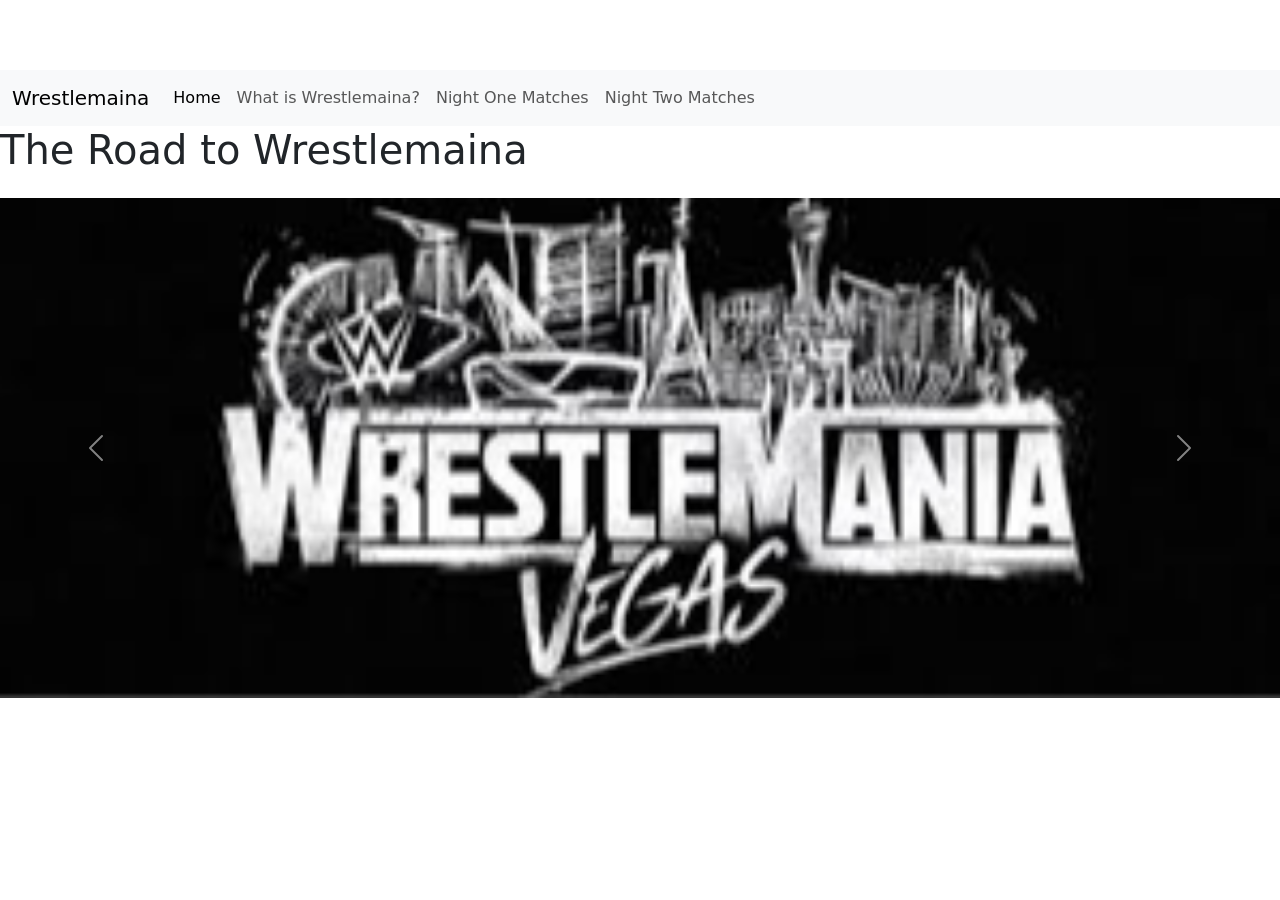
==== index.html @ 57ff9733 "first commit" ====
<!doctype html>
<html lang="en">
  <head>
    <meta charset="utf-8">
    <meta name="viewport" content="width=device-width, initial-scale=1">
    <title>Road to Wrestlemaina</title>
    <link href="https://cdn.jsdelivr.net/npm/bootstrap@5.3.8/dist/css/bootstrap.min.css" rel="stylesheet" integrity="sha384-sRIl4kxILFvY47J16cr9ZwB07vP4J8+LH7qKQnuqkuIAvNWLzeN8tE5YBujZqJLB" crossorigin="anonymous">
    <link rel="stylesheet" href="style.css">
  </head>
  <body>
    <nav class="navbar navbar-expand-lg bg-body-tertiary">
  <div class="container-fluid">
    <a class="navbar-brand" href="#">Wrestlemaina</a>
    <button class="navbar-toggler" type="button" data-bs-toggle="collapse" data-bs-target="#navbarSupportedContent" aria-controls="navbarSupportedContent" aria-expanded="false" aria-label="Toggle navigation">
      <span class="navbar-toggler-icon"></span>
    </button>
    <div class="collapse navbar-collapse" id="navbarSupportedContent">
      <ul class="navbar-nav me-auto mb-2 mb-lg-0">
        <li class="nav-item">
          <a class="nav-link active" aria-current="page" href="#">Home</a>
        </li>
        <li class="nav-item">
          <a class="nav-link" href="#">What is Wrestlemaina?</a>
        </li>
        </li>
        <li class="nav-item">
          <a class="nav-link" href="#">Night One Matches</a>
        </li>
        <li class="nav-item">
<a class="nav-link" href="#">Night Two Matches</a>
        </li>
        <li class="nav-item">
<a class="nav-link" href="#"></a>
        </li>
        <li class="nav-item">
<a class="nav-link" href="#"></a>
        </li>
      </ul>
      </form>
    </div>
  </div>
</nav>
<h1 class="text center mb-4">The Road to Wrestlemaina</h1>
<div id="carouselExampleAutoplaying" class="carousel slide" data-bs-ride="carousel">
  <div class="carousel-inner">
    <div class="carousel-item active">
      <img src="download (1).jpg" class="d-block w-100" alt="...">
    </div>
    <div class="carousel-item">
      <img src="..." class="d-block w-100" alt="...">
    </div>
    <div class="carousel-item">
      <img src="..." class="d-block w-100" alt="...">
    </div>
  </div>
  <button class="carousel-control-prev" type="button" data-bs-target="#carouselExampleAutoplaying" data-bs-slide="prev">
    <span class="carousel-control-prev-icon" aria-hidden="true"></span>
    <span class="visually-hidden">Previous</span>
  </button>
  <button class="carousel-control-next" type="button" data-bs-target="#carouselExampleAutoplaying" data-bs-slide="next">
    <span class="carousel-control-next-icon" aria-hidden="true"></span>
    <span class="visually-hidden">Next</span>
  </button>
</div>

    <script src="https://cdn.jsdelivr.net/npm/bootstrap@5.3.8/dist/js/bootstrap.bundle.min.js" integrity="sha384-FKyoEForCGlyvwx9Hj09JcYn3nv7wiPVlz7YYwJrWVcXK/BmnVDxM+D2scQbITxI" crossorigin="anonymous"></script>
  </body>
</html>
---- style.css ----
body {
     padding-top: 70px;
 }

 section {
     margin-bottom: 200px;
 }

.carousel-item {
     height: 500px;
 }

 .carousel-item img {
     height: 100%;
     object-fit: cover;  /* Prevents stretching by cropping the edges */
 }

 .card-img-top {
     width: 100%;
     height: 15vw; /* Adjust this value as needed (e.g., 200px) */
     object-fit: cover;
 }
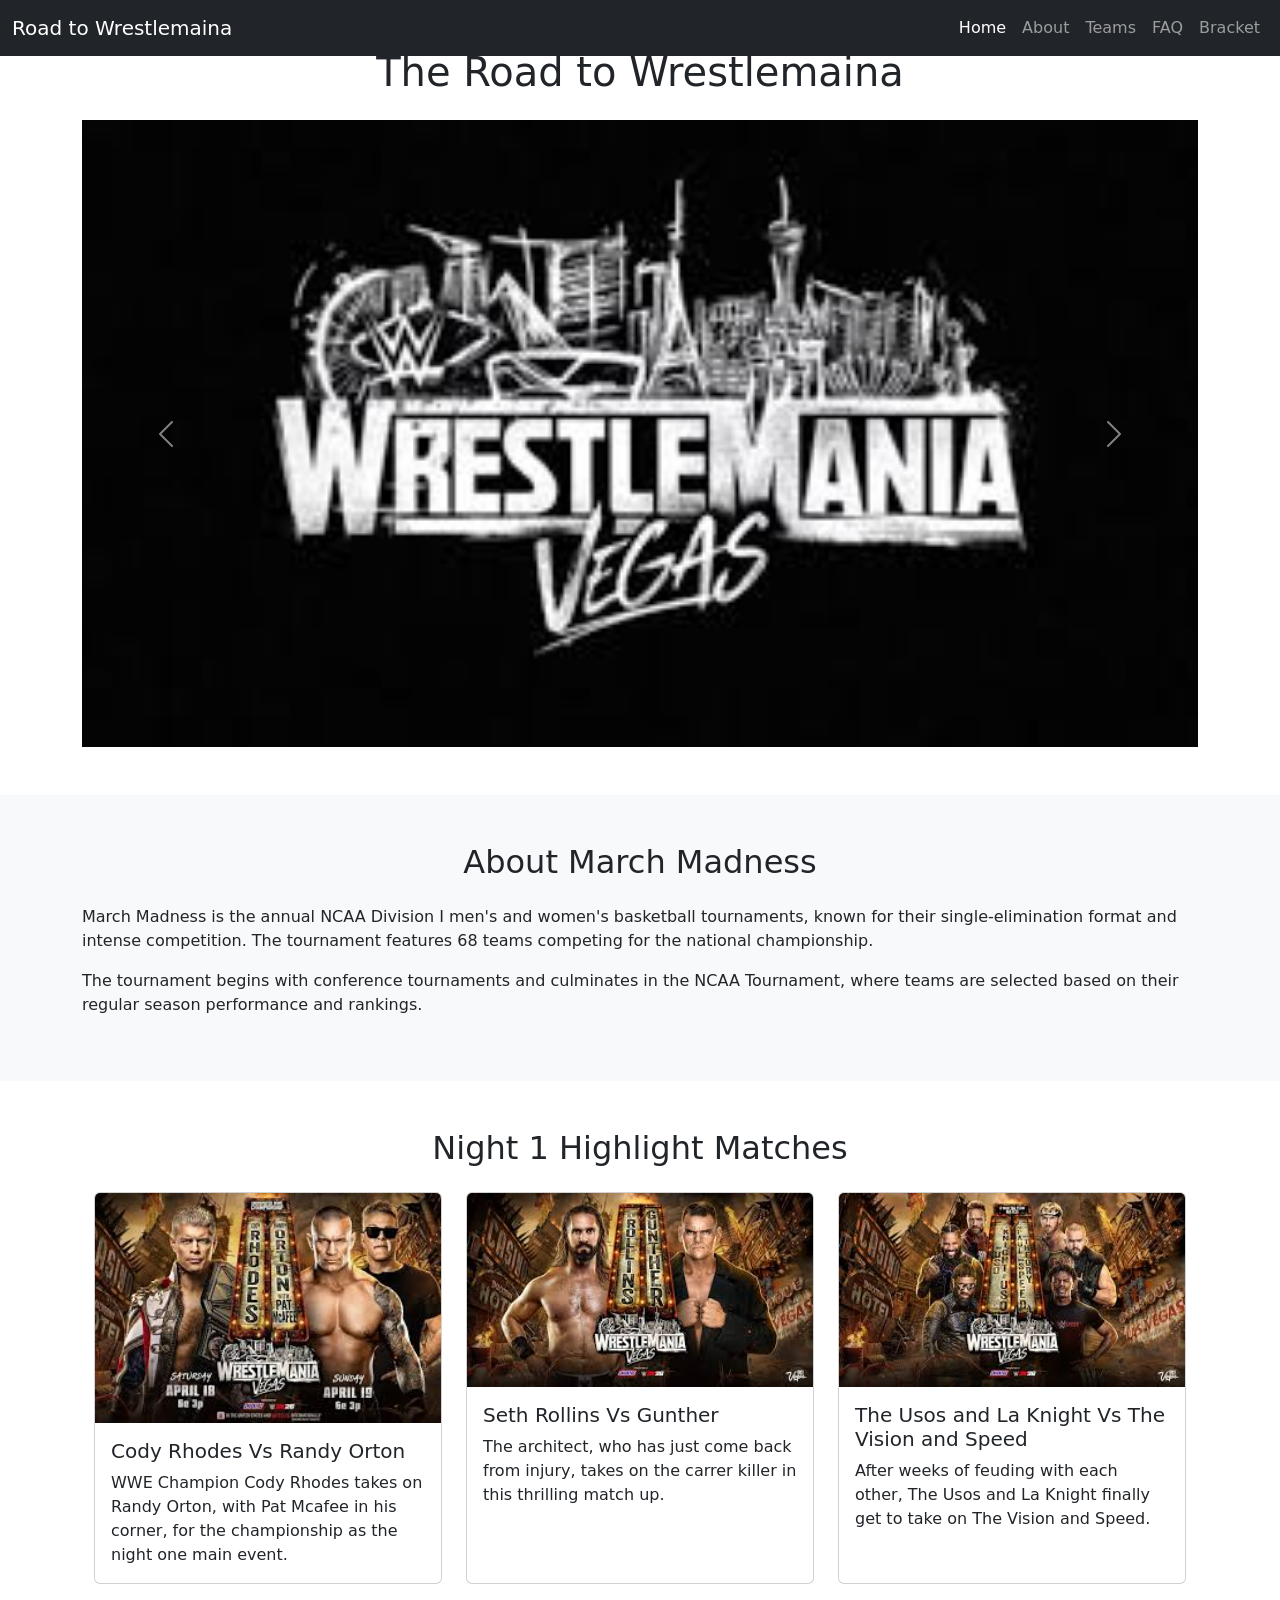
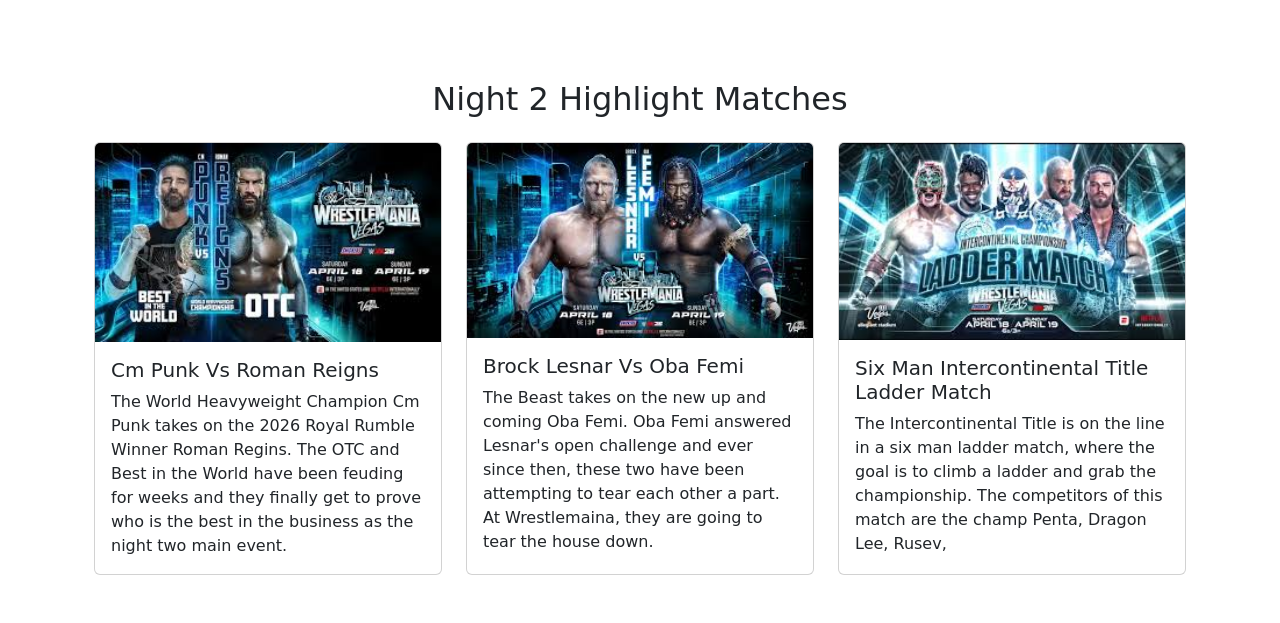
==== commit 9fc72d84: "add all files" ====
--- a/index.html
+++ b/index.html
@@ -1,68 +1,206 @@
-<!doctype html>
+<!DOCTYPE html>
 <html lang="en">
-  <head>
-    <meta charset="utf-8">
-    <meta name="viewport" content="width=device-width, initial-scale=1">
-    <title>Road to Wrestlemaina</title>
-    <link href="https://cdn.jsdelivr.net/npm/bootstrap@5.3.8/dist/css/bootstrap.min.css" rel="stylesheet" integrity="sha384-sRIl4kxILFvY47J16cr9ZwB07vP4J8+LH7qKQnuqkuIAvNWLzeN8tE5YBujZqJLB" crossorigin="anonymous">
-    <link rel="stylesheet" href="style.css">
-  </head>
-  <body>
-    <nav class="navbar navbar-expand-lg bg-body-tertiary">
-  <div class="container-fluid">
-    <a class="navbar-brand" href="#">Wrestlemaina</a>
-    <button class="navbar-toggler" type="button" data-bs-toggle="collapse" data-bs-target="#navbarSupportedContent" aria-controls="navbarSupportedContent" aria-expanded="false" aria-label="Toggle navigation">
-      <span class="navbar-toggler-icon"></span>
-    </button>
-    <div class="collapse navbar-collapse" id="navbarSupportedContent">
-      <ul class="navbar-nav me-auto mb-2 mb-lg-0">
-        <li class="nav-item">
-          <a class="nav-link active" aria-current="page" href="#">Home</a>
-        </li>
-        <li class="nav-item">
-          <a class="nav-link" href="#">What is Wrestlemaina?</a>
-        </li>
-        </li>
-        <li class="nav-item">
-          <a class="nav-link" href="#">Night One Matches</a>
-        </li>
-        <li class="nav-item">
-<a class="nav-link" href="#">Night Two Matches</a>
-        </li>
-        <li class="nav-item">
-<a class="nav-link" href="#"></a>
-        </li>
-        <li class="nav-item">
-<a class="nav-link" href="#"></a>
-        </li>
-      </ul>
-      </form>
-    </div>
-  </div>
-</nav>
-<h1 class="text center mb-4">The Road to Wrestlemaina</h1>
-<div id="carouselExampleAutoplaying" class="carousel slide" data-bs-ride="carousel">
-  <div class="carousel-inner">
-    <div class="carousel-item active">
-      <img src="download (1).jpg" class="d-block w-100" alt="...">
-    </div>
-    <div class="carousel-item">
-      <img src="..." class="d-block w-100" alt="...">
-    </div>
-    <div class="carousel-item">
-      <img src="..." class="d-block w-100" alt="...">
-    </div>
-  </div>
-  <button class="carousel-control-prev" type="button" data-bs-target="#carouselExampleAutoplaying" data-bs-slide="prev">
-    <span class="carousel-control-prev-icon" aria-hidden="true"></span>
-    <span class="visually-hidden">Previous</span>
-  </button>
-  <button class="carousel-control-next" type="button" data-bs-target="#carouselExampleAutoplaying" data-bs-slide="next">
-    <span class="carousel-control-next-icon" aria-hidden="true"></span>
-    <span class="visually-hidden">Next</span>
-  </button>
-</div>
-
-    <script src="https://cdn.jsdelivr.net/npm/bootstrap@5.3.8/dist/js/bootstrap.bundle.min.js" integrity="sha384-FKyoEForCGlyvwx9Hj09JcYn3nv7wiPVlz7YYwJrWVcXK/BmnVDxM+D2scQbITxI" crossorigin="anonymous"></script>
-  </body>
+
+<head>
+  <meta charset="UTF-8">
+  <meta name="viewport" content="width=device-width, initial-scale=1.0">
+  <title>Road to Wrestlemaina</title>
+  <!-- BOOTSTRAP CSS LINK -->
+  <link href="https://cdn.jsdelivr.net/npm/bootstrap@5.3.8/dist/css/bootstrap.min.css" rel="stylesheet"
+    integrity="sha384-sRIl4kxILFvY47J16cr9ZwB07vP4J8+LH7qKQnuqkuIAvNWLzeN8tE5YBujZqJLB" crossorigin="anonymous">
+  <!-- OUR CSS LINK -->
+  <link rel="stylesheet" href="css/style.css">
+</head>
+
+<body>
+
+  <nav class="navbar fixed-top navbar-expand-lg bg-dark" data-bs-theme="dark">
+    <div class="container-fluid">
+      <button class="navbar-toggler" type="button" data-bs-toggle="collapse" data-bs-target="#navbarTogglerDemo01"
+        aria-controls="navbarTogglerDemo01" aria-expanded="false" aria-label="Toggle navigation">
+        <span class="navbar-toggler-icon"></span>
+      </button>
+      <div class="collapse navbar-collapse" id="navbarTogglerDemo01">
+        <a class="navbar-brand" href="#">Road to Wrestlemaina</a>
+        <ul class="navbar-nav ms-auto mb-2 mb-lg-0">
+          <li class="nav-item">
+            <a class="nav-link active" aria-current="page" href="#home">Home</a>
+          </li>
+          <li class="nav-item">
+            <a class="nav-link" href="#about">About</a>
+          </li>
+          <li class="nav-item">
+            <a class="nav-link " href="#teams">Teams</a>
+          <li class="nav-item">
+            <a class="nav-link" href="#faq">FAQ</a>
+          <li class="nav-item">
+            <a class="nav-link" href="https://www.ncaa.com/march-madness-live/bracket" target="_blank">Bracket</a>
+          </li>
+          </li>
+          </li>
+        </ul>
+      </div>
+    </div>
+  </nav>
+  <!-- NAVBAR DARK FIXED-TOP -->
+  <!-- NAVBAR BRAND GETS LINKED TO THE HOME SECTION -->
+  <!-- NAVBAR NEEDS TO BE RESPONSIVE (LOOK FOR TOGGLER) -->
+  <!-- THE href FOR THE BRACKET LINK NEEDS TO INCLUDE  ATTRIBUTE -->
+
+
+  <section id="home" class="py-5">
+    <div class="container">
+      <div class="row">
+        <div class="col-12">
+          <h1 class="text-center mb-4">The Road to Wrestlemaina</h1>
+          <!-- CAROUSEL GOES HERE WITH 3 PICTURES-->
+          <div id="carouselExampleAutoplaying" class="carousel slide" data-bs-ride="carousel">
+            <div class="carousel-inner">
+              <div class="carousel-item active">
+                <img src="download (1).jpg" class="d-block w-100" alt="...">
+              </div>
+              <div class="carousel-item">
+                <img src="download (2).jpg" class="d-block w-100" alt="...">
+              </div>
+              <div class="carousel-item">
+                <img src="download (3).jpg" class="d-block w-100" alt="...">
+              </div>
+            </div>
+            <button class="carousel-control-prev" type="button" data-bs-target="#carouselExampleAutoplaying"
+              data-bs-slide="prev">
+              <span class="carousel-control-prev-icon" aria-hidden="true"></span>
+              <span class="visually-hidden">Previous</span>
+            </button>
+            <button class="carousel-control-next" type="button" data-bs-target="#carouselExampleAutoplaying"
+              data-bs-slide="next">
+              <span class="carousel-control-next-icon" aria-hidden="true"></span>
+              <span class="visually-hidden">Next</span>
+            </button>
+          </div>
+
+        </div>
+      </div>
+    </div>
+    </div>
+  </section>
+
+  <section id="about" class="py-5 bg-light">
+    <div class="container">
+      <div class="row">
+        <div class="col-12">
+          <h2 class="text-center mb-4">About March Madness</h2>
+          <p>March Madness is the annual NCAA Division I men's and women's basketball tournaments, known for
+            their single-elimination format and intense competition. The tournament features 68 teams
+            competing for the national championship.</p>
+          <p>The tournament begins with conference tournaments and culminates in the NCAA Tournament, where
+            teams are selected based on their regular season performance and rankings.</p>
+        </div>
+      </div>
+    </div>
+  </section>
+
+  <section id="teams" class="py-5">
+    <div class="container">
+      <div class="row">
+        <div class="col-12">
+          <h2 class="text-center mb-4">Night 1 Highlight Matches</h2>
+        </div>
+      </div>
+
+      <!-- ADD 3 CARDS HERE -->
+      <div class="container">
+        <div class="row">
+          <div class="col-4">
+            <div class="card h-100">
+              <img src="download.jpg" class="card-img-top" alt="...">
+              <div class="card-body">
+                <h5 class="card-title">Cody Rhodes Vs Randy Orton</h5>
+                <p class="card-text">WWE Champion Cody Rhodes takes on Randy Orton, with Pat Mcafee in his corner, for
+                  the championship as the night one main event.</p>
+              </div>
+            </div>
+          </div>
+          <div class="col-4">
+            <div class="card h-100">
+              <img src="images.jpg" class="card-img-top" alt="...">
+              <div class="card-body">
+                <h5 class="card-title">Seth Rollins Vs Gunther</h5>
+                <p class="card-text">The architect, who has just come back from injury, takes on the carrer killer in
+                  this thrilling match up.</p>
+              </div>
+            </div>
+          </div>
+
+          <div class="col-4">
+            <div class="card h-100">
+              <img src="download (4).jpg" class="card-img-top" alt="...">
+              <div class="card-body">
+                <h5 class="card-title">The Usos and La Knight Vs The Vision and Speed</h5>
+                <p class="card-text">After weeks of feuding with each other, The Usos and La Knight finally get to take
+                  on The Vision and Speed.</p>
+              </div>
+            </div>
+          </div>
+        </div>
+  </section>
+
+
+  <section id="teams" class="py-5">
+    <div class="container">
+      <div class="row">
+        <div class="col-12">
+          <h2 class="text-center mb-4">Night 2 Highlight Matches</h2>
+        </div>
+      </div>
+
+
+      <div class="container">
+        <div class="row">
+          <div class="col-4">
+            <div class="card h-100">
+              <img src="download (5).jpg" class="card-img-top" alt="...">
+              <div class="card-body">
+                <h5 class="card-title">Cm Punk Vs Roman Reigns</h5>
+                <p class="card-text">The World Heavyweight Champion Cm Punk takes on the 2026 Royal Rumble Winner Roman
+                  Regins. The OTC and Best in the World have been feuding for weeks and they finally get to prove who is
+                  the best in the business as the night two main event.</p>
+              </div>
+            </div>
+          </div>
+          <div class="col-4">
+            <div class="card h-100">
+              <img src="images (1).jpg" class="card-img-top" alt="...">
+              <div class="card-body">
+                <h5 class="card-title">Brock Lesnar Vs Oba Femi</h5>
+                <p class="card-text">The Beast takes on the new up and coming Oba Femi. Oba Femi answered Lesnar's open challenge and ever since then, these two have been attempting to tear each other a part. At Wrestlemaina, they are going to tear the house down.</p>
+              </div>
+            </div>
+          </div>
+
+          <div class="col-4">
+            <div class="card h-100">
+              <img src="download (6).jpg" class="card-img-top" alt="...">
+              <div class="card-body">
+                <h5 class="card-title">Six Man Intercontinental Title Ladder Match</h5>
+                <p class="card-text">The Intercontinental Title is on the line in a six man ladder match, where the goal is to climb a ladder and grab the championship. The competitors of this match are the champ Penta, Dragon Lee, Rusev, </p>
+              </div>
+            </div>
+          </div>
+        </div>
+  </section>
+
+
+
+
+
+  <!-- EACH CARD HAS IT'S OWN COLUMN -->
+
+
+
+  <!-- ADD BOOTSTRAP JS LINK HERE -->
+  <script src="https://cdn.jsdelivr.net/npm/bootstrap@5.3.8/dist/js/bootstrap.bundle.min.js"
+    integrity="sha384-FKyoEForCGlyvwx9Hj09JcYn3nv7wiPVlz7YYwJrWVcXK/BmnVDxM+D2scQbITxI"
+    crossorigin="anonymous"></script>
+</body>
+
 </html>
